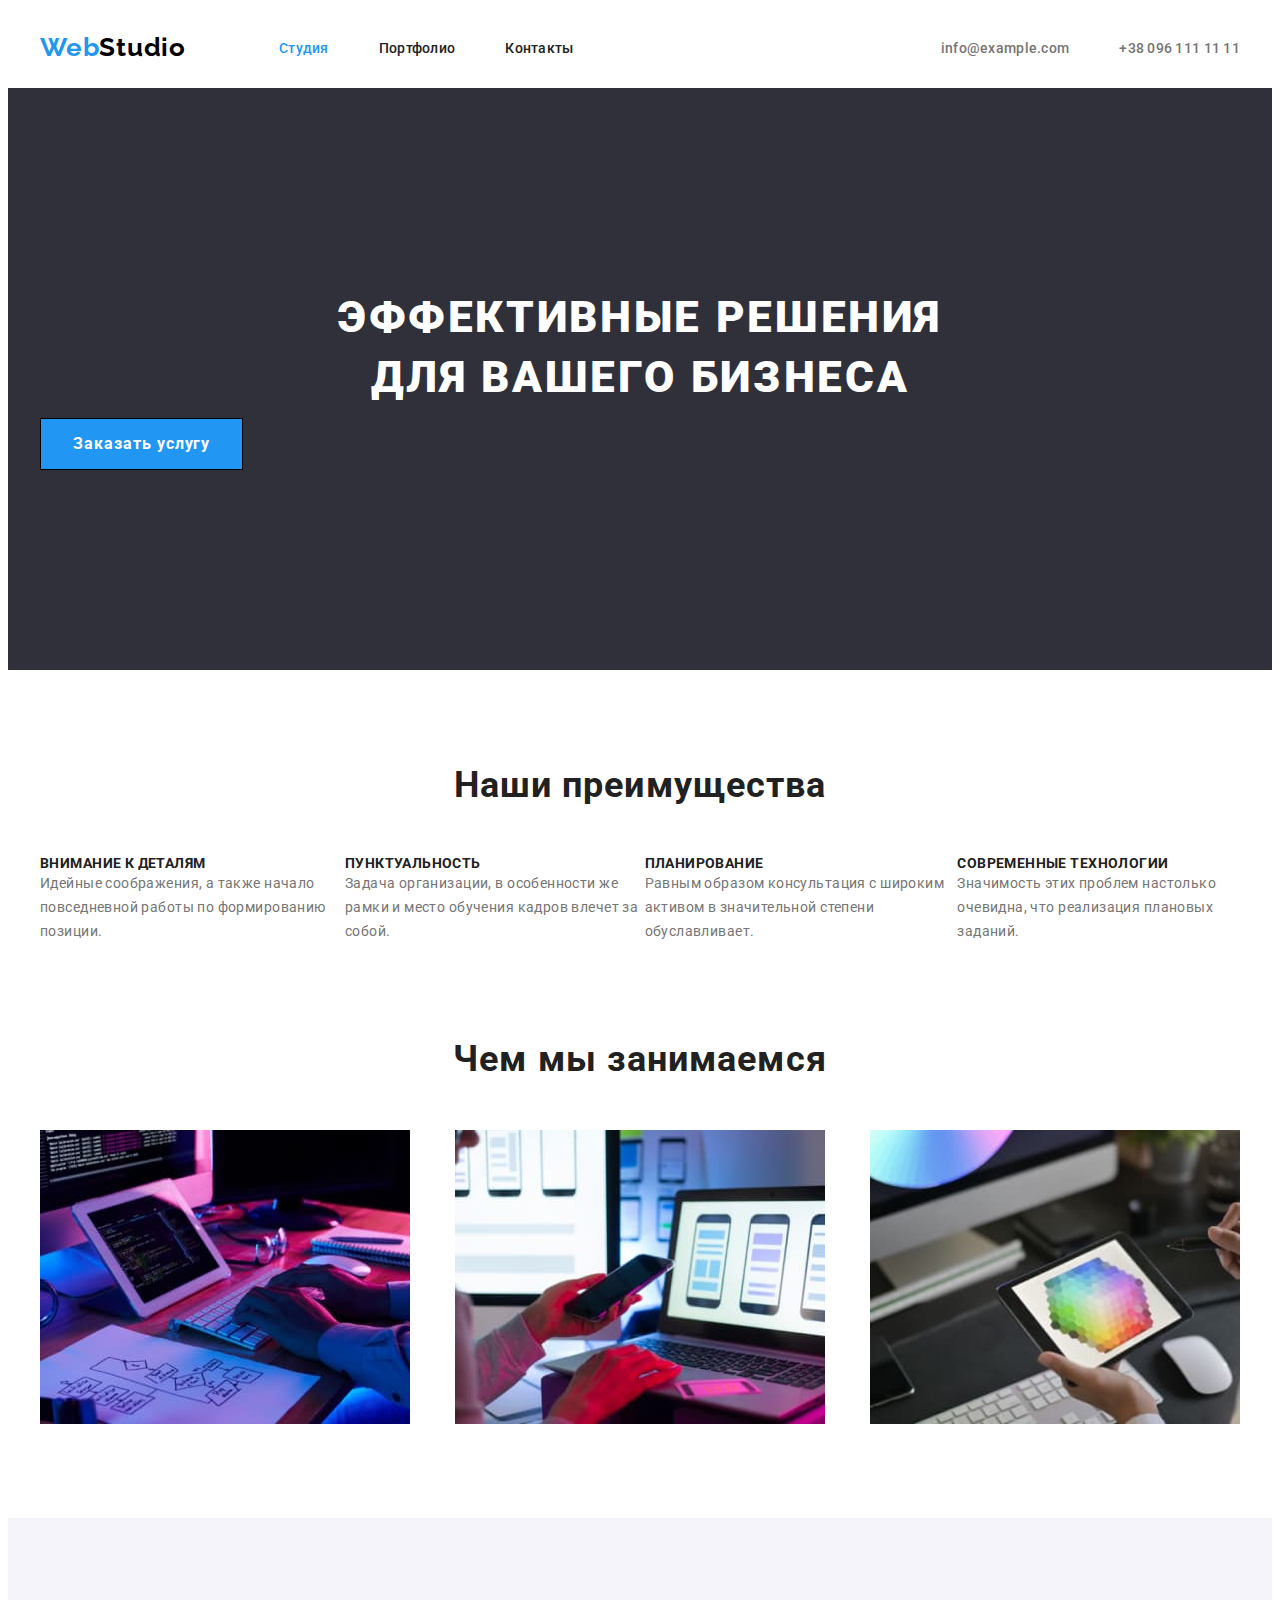
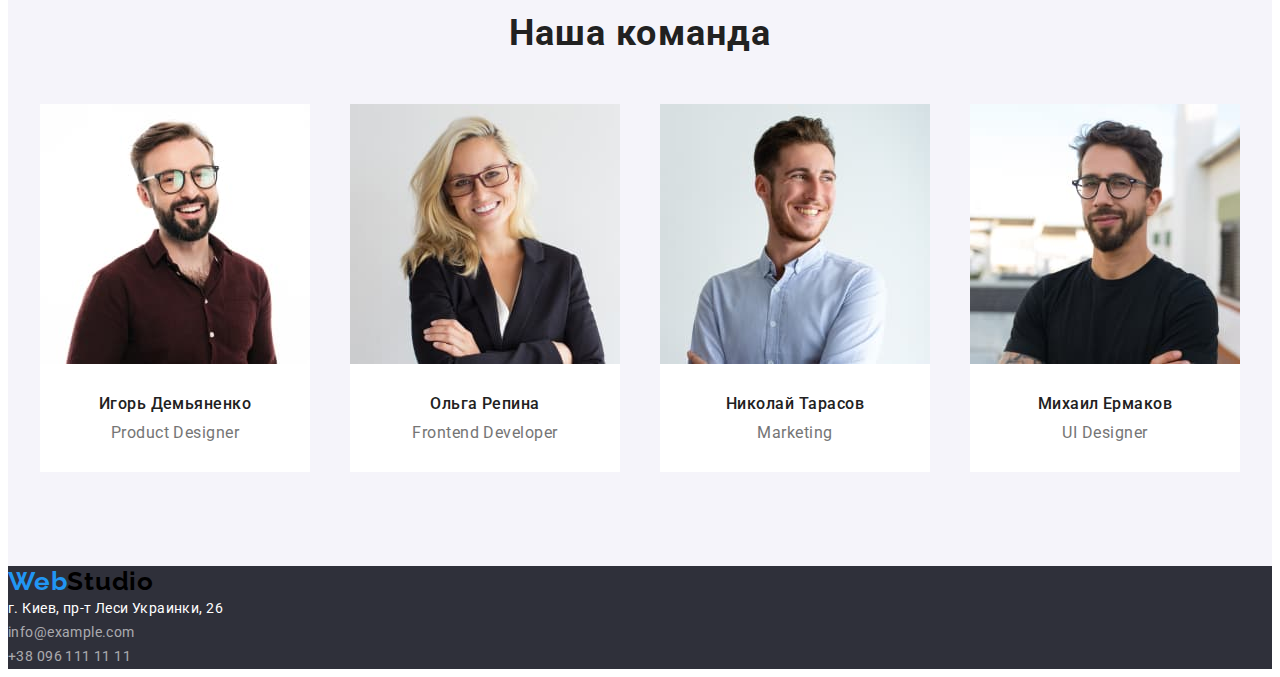
==== index.html @ e36aa814 "homework3 part1" ====
<!DOCTYPE html>
<html lang="ru">
<head>
    <meta charset="UTF-8">
    <meta http-equiv="X-UA-Compatible" content="IE=edge">
    <meta name="viewport" content="width=device-width, initial-scale=1.0">
    <title>WebStudio</title>
    <link href="https://fonts.googleapis.com/css2?family=Raleway:wght@700&family=Roboto:wght@400;500;700;900&display=swap" rel="stylesheet">
    <link rel="stylesheet" href="https://cdnjs.cloudflare.com/ajax/libs/modern-normalize/1.1.0/modern-normalize.min.css" integrity="sha512-wpPYUAdjBVSE4KJnH1VR1HeZfpl1ub8YT/NKx4PuQ5NmX2tKuGu6U/JRp5y+Y8XG2tV+wKQpNHVUX03MfMFn9Q==" crossorigin="anonymous" referrerpolicy="no-referrer" />
    <link rel="stylesheet" href="./css/styles.css">
</head>
<body>
    <header class="header">
        <div class="container header-container">
            <nav class="navigation">
                <a href="/" class="logo link"><span class="logo-color-part">Web</span>Studio</a>
                <ul class="menu list">
                   <li class="nav-list-item"><a href="./index.html" class="nav-link link current">Студия</a></li> 
                   <li class="nav-list-item"><a href="./portfolio.html" class="nav-link link">Портфолио</a></li>
                   <li class="nav-list-item"><a href="" class="nav-link link">Контакты</a></li>
                </ul>
            </nav>
            <div class="header-contacts-container">
                <ul class="header-contacts list">
                    <li class="contacts-email"><a href="mailto:info@example.com" class="contacts link">info@example.com</a></li>
                    <li class="contacts-number"><a href="tel:+380961111111" class="contacts link">+38 096 111 11 11</a></li>
                </ul>
            </div>
        </div>
    </header>

    <main>
        <section class="hero">
            <div class="hero-container container">
                <h1 class="main-title">Эффективные решения<br>для вашего бизнеса</h1>
                <button type="button" class="hero-buttom">Заказать услугу</button>
            </div>
            
        </section>

        <section class="feature">
            <div class="feature-container container section">
                <h2 class="feature-main-title">Наши преимущества</h2>
                <ul class="feature-container-item list">
                    <li>
                        <h3 class="feature-title">Внимание к деталям</h3>
                        <p class="feature-description">Идейные соображения, а также начало повседневной работы по формированию позиции.</p>
                    </li>
                    <li>
                        <h3 class="feature-title">Пунктуальность</h3>
                        <p class="feature-description">Задача организации, в особенности же рамки и место обучения кадров влечет за собой.</p>
                    </li>
                    <li>
                        <h3 class="feature-title">Планирование</h3>
                        <p class="feature-description">Равным образом консультация с широким активом в значительной степени обуславливает.</p>
                    </li>
                    <li>
                        <h3 class="feature-title">Современные технологии</h3>
                        <p class="feature-description">Значимость этих проблем настолько очевидна, что реализация плановых заданий.</p>
                    </li>
                </ul>
            </div>
        </section>
   
        <section class="direction">
            <div class="direction-container container section">
                <h2 class="direction-title">Чем мы занимаемся</h2>
                <ul class="direction-item list">
                    <li><img src="./img/program.jpg" alt="Написание программ" width="370" height="294"></li>
                    <li><img src="./img/moby.jpg" alt="Создание мобильных приложений" width="370" height="294"></li>
                    <li><img src="./img/graph.jpg" alt="Графика" width="370" height="294"></li>
                </ul>
            </div>
            
        </section>

            <section class="team">
                <div class="team-container container section">
                    <h2 class="team-title">Наша команда</h2>
                    <ul class="list team-card-item">
                        <li class="team-card">
                            <img class="team-member-photo" src="./img/demyanenko.jpg" alt="Игорь Демьяненко" width="270" height="260">
                            <h3 class="team-member">Игорь Демьяненко</h3>
                            <p lang="en" class="member-job">Product Designer</p>
                        </li>
                        <li class="team-card">
                            <img class="team-member-photo" src="./img/repina.jpg" alt="Ольга Репина" width="270" height="260">
                            <h3 class="team-member">Ольга Репина</h3>
                            <p lang="en" class="member-job">Frontend Developer</p>
                        </li>  
                        <li class="team-card">                 
                            <img class="team-member-photo" src="./img/tarasov.jpg" alt="Николай Тарасов" width="270" height="260">
                            <h3 class="team-member">Николай Тарасов</h3>
                            <p lang="en" class="member-job">Marketing</p>
                        </li>
                        <li class="team-card">
                            <img class="team-member-photo" src="./img/yermakov.jpg" alt="Михаил Ермаков" width="270" height="260">
                            <h3 class="team-member">Михаил Ермаков</h3>
                            <p lang="en" class="member-job">UI Designer</p>
                        </li>
                    </ul>
                </div>
                
            </section>
    </main>

    <footer class="footer">
        <a href="/" class="logo link"><span class="logo-color-part">Web</span>Studio</a>
        <address>
            <ul class="list">
                <li><a href="/" target="_blank" class="footer-address link">г. Киев, пр-т Леси Украинки, 26</a></li>
                <li><a href="mailto:info@example.com" class="footer-email link">info@example.com</a></li>
                <li><a href="tel:+380961111111" class="footer-phone link">+38 096 111 11 11</a></li>
            </ul>
        </address>
    </footer>

</body>
</html>
---- css/styles.css ----
:root {
    --primary-text-color: #757575;
    --title-text-color:#212121;
    --accent-color:#2196F3;
    --primary-white-color:#FFFFFF;
    --logo-black-color:#000000;
    --hero-background-color:#2F303A;
    --hero-btm-focus:#188CE8;
    --team-background-color:#F5F4FA;
    --footer-email-phone: rgba(255, 255, 255, 0.6);
    }

body {
    background-color: var(--primary-white-color);
    color:var(--primary-text-color) ;
    font-family: Roboto, sans-serif;
    font-style: normal;
    font-weight: 400;
}

h1, h2, h3, h4, h5, h6{
    margin-top: 0;
    margin-bottom: 0;
}

ul, ol, p{
    margin-top: 0;
    margin-bottom: 0;
    padding-left: 0;
}

img {
    display: flex;
}

.list {
    list-style: none;
}

.link {
    text-decoration: none;
}

/* ------START NAVIGATION------ */

.container {
    width: 1200px;
    padding-left: 15px;
    padding-right: 15px;
    margin-left: auto;
    margin-right: auto;
}
.section{
    padding-top: 94px;
    padding-bottom: 94px;
}

.header{
    padding-top: 24px;
    padding-bottom: 25px;
}

.header-container{
    display: flex;
    align-items: center;
    justify-content: space-between;
}
.navigation{
    display: flex;
    align-items: center;
}

.menu{
    display: flex;
    align-items: center;
}

.header-contacts{
    display: flex;
    align-items: center;
}

.logo {
    color: var(--logo-black-color);
    font-family: Raleway;
    font-weight: bold;
    font-size: 26px;
    line-height: 1.19;
    letter-spacing: 0.03em;
    margin-right: 93px;
}

.logo-color-part {
    color: var(--accent-color);
}

.nav-link{
    color: var(--title-text-color);
    font-weight: 500;
    font-size: 14px;
    line-height: 1.14;
    letter-spacing: 0.02em;
    }
.nav-link:hover, .nav-link:focus {
    color: var(--accent-color);
}

.current {
    color: var(--accent-color);
}

.contacts {
    font-weight: 500;
    font-size: 14px;
    line-height: 1.14;
    letter-spacing: 0.02em;
    color: var(--primary-text-color);
    }

.contacts:hover, .contacts:focus {
    color: var(--accent-color);
}

.nav-list-item:not(:last-child) {
    margin-right: 50px;
}

.contacts-email{
    margin-right: 50px;
}


/* ------END NAVIGATION------ */

/* ------START HERO------ */

.hero-container{
    padding-top: 200px;
    padding-bottom: 200px; 
    /* display: flex;  
    flex-direction: column;
    justify-content: center;



      */
    
}

.hero {
    background-color: var(--hero-background-color);
}
.main-title {
    font-weight: 900;
    font-size: 44px;
    line-height: 1.36;
    letter-spacing: 0.06em;
    text-transform: uppercase;
    color: var(--primary-white-color);
    text-align: center;
    margin-bottom: 10px;
}

.hero-buttom {
    font-family: inherit;
    font-weight: bold;
    font-size: 16px;
    line-height: 1.88;
    letter-spacing: 0.06em;
    color: var(--primary-white-color);
    background-color: var(--accent-color);
    cursor: pointer;
    padding-left: 32px;
    padding-right: 32px;
    padding-top: 10px;
    padding-bottom: 10px;
    border: 1px solid var(--logo-black-color);

}

.hero-buttom:hover, .hero-buttom:focus{
    background-color: var(--hero-btm-focus)
}
/* ------END HERO------ */

/* ------START FEATURE------ */
.feature-title {
    font-weight: bold;
    font-size: 14px;
    line-height: 1.14;
    letter-spacing: 0.03em;
    text-transform: uppercase;
    color: var(--title-text-color);
}

.feature-description {
    font-size: 14px;
    line-height: 1.71;
    letter-spacing: 0.03em;
}
/* ------END FEATURE------ */

.direction-item{
    display: flex;
    justify-content: space-between;
}

.feature-container-item{
    display: flex;
}
.direction-container{
    padding-top: 0px;
}

/* ------START TEAM------ */
.team{
    background-color:var(--team-background-color);
}

.team-title{
    margin-bottom: 50px;
    text-align: center;
}

.team-card-item{
    display: flex;
    justify-content: space-between;
}

.team-card{
    background-color: var(--primary-white-color);
}

.team-member-photo{
    margin-bottom: 30px;
}

.direction-title, .team-title, .feature-main-title, .portfolio-title {
    font-weight: bold;
    font-size: 36px;
    line-height: 1.17;
    letter-spacing: 0.03em;
    color: var(--title-text-color);
    text-align: center;
    margin-bottom: 50px;
}

.team-member {
    font-weight: 500;
    font-size: 16px;
    line-height: 1.19;
    letter-spacing: 0.03em;
    color: var(--title-text-color);
    margin-bottom: 10px;
    text-align: center;
}

.member-job{
    font-size: 16px;
    line-height: 1.19;
    letter-spacing: 0.03em;
    text-align: center;
    margin-bottom: 30px;
}
/* ------END TEAM------ */

/* ------START FOOTER------ */
.footer{
    background-color: var(--hero-background-color);
}
.footer-address{
    font-size: 14px;
    line-height: 1.71;
    letter-spacing: 0.03em;
    color: var(--primary-white-color);
    font-style: normal;
}

.footer-email, .footer-phone {
    font-style: normal;
    font-size: 14px;
    line-height: 1.71;
    letter-spacing: 0.03em;
    color: var(--footer-email-phone);
}

.footer-email:hover, .footer-email:focus, .footer-phone:hover, .footer-phone:focus, .footer-address:hover, .footer-address:focus {
    color: var(--accent-color);    
}
/* ------END FOOTER------ */

/* ------START PORTFOLIO------ */
.portfolio-button {
    font-family: inherit;
    font-weight: 500;
    font-size: 16px;
    line-height: 1.63;
    letter-spacing: 0.03em;
    color: var(--title-text-color);
    background-color: var(--team-background-color);
    cursor: pointer;
}

.portfolio-button:hover, .portfolio-button:focus {
    background-color: var(--accent-color);
    color: var(--primary-white-color);
}

.portfolio-cards{
    background-color: var(--primary-white-color);
}

.project-name {
    font-weight: bold;
    font-size: 18px;
    line-height: 2;
    letter-spacing: 0.06em;
    color:var(--title-text-color)
}

.project-type{
    font-size: 16px;
    line-height: 1.88;
    letter-spacing: 0.03em;
    color: var(--primary-text-color);
}
/* ------END PORTFOLIO------ */
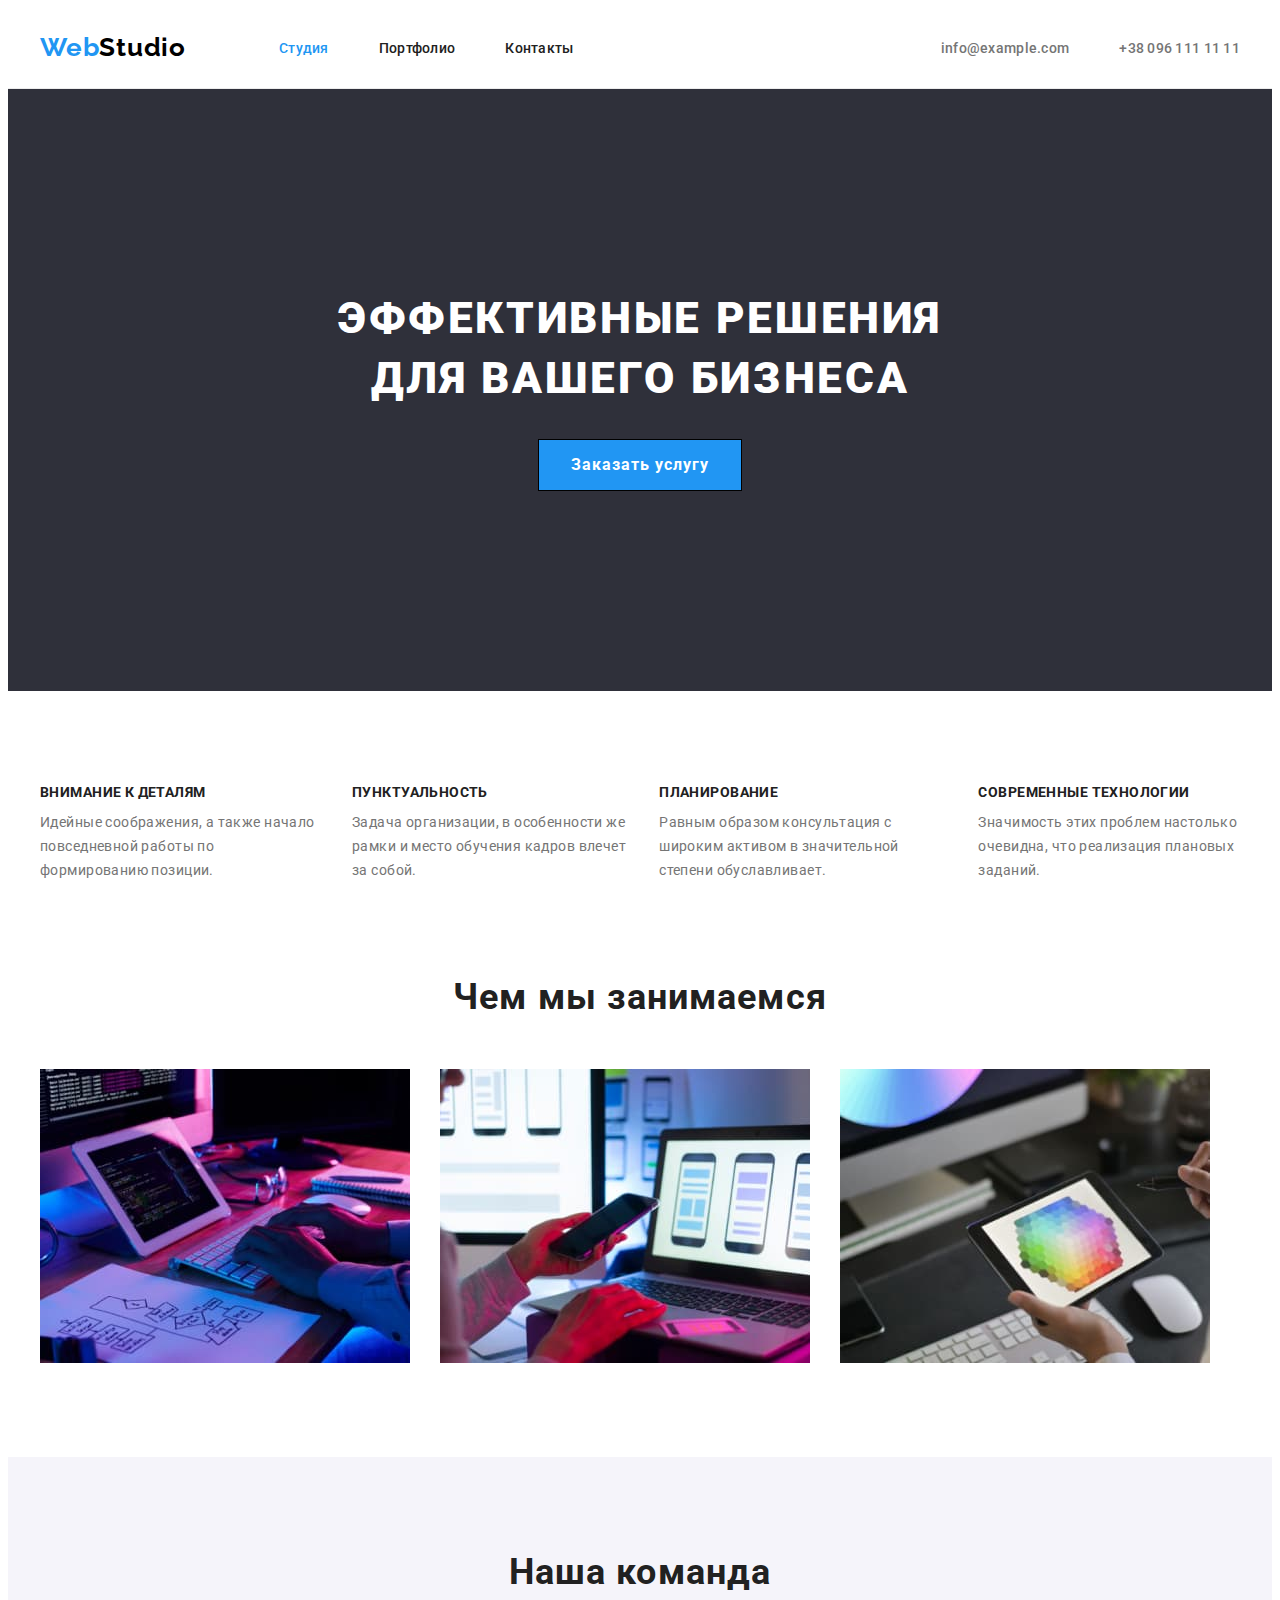
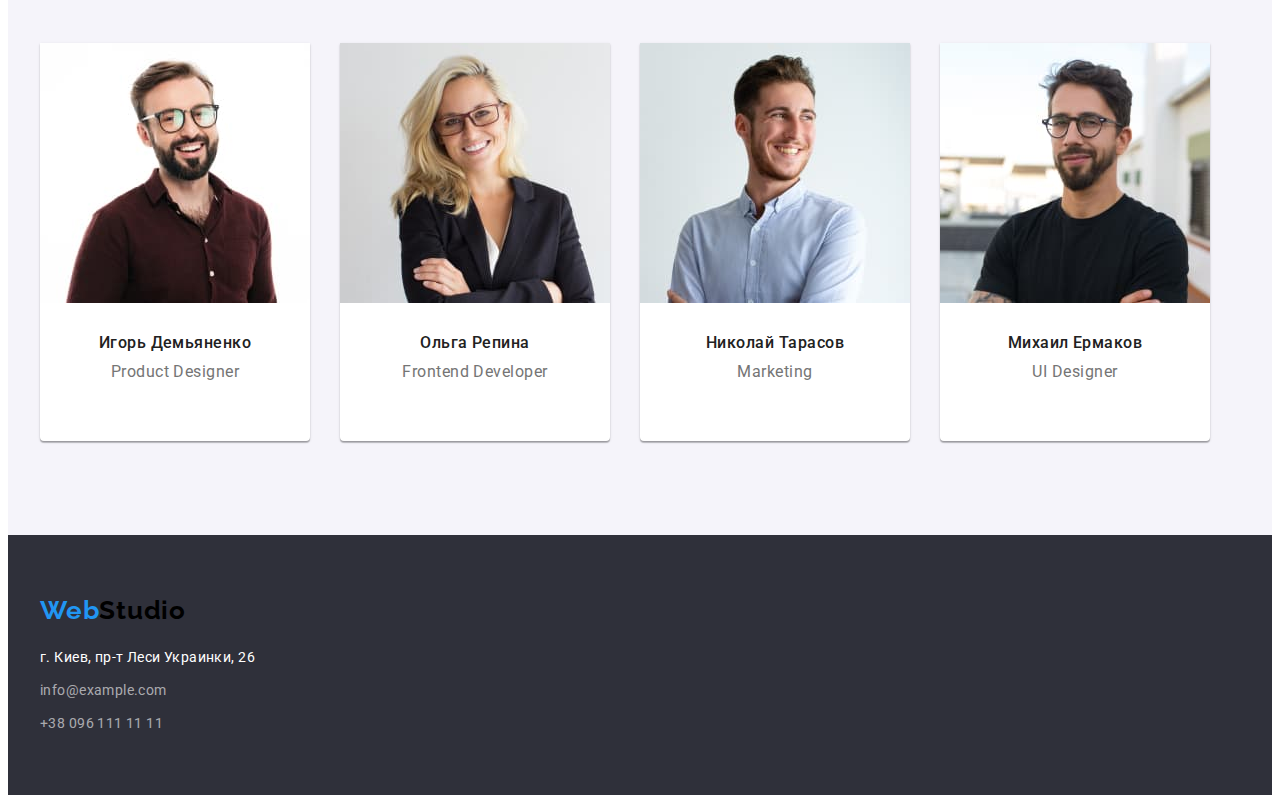
==== commit 1e9ff288: "homework3 part2" ====
--- a/index.html
+++ b/index.html
@@ -40,21 +40,21 @@
 
         <section class="feature">
             <div class="feature-container container section">
-                <h2 class="feature-main-title">Наши преимущества</h2>
+                <h2 class="feature-main-title visually-hidden">Наши преимущества</h2>
                 <ul class="feature-container-item list">
-                    <li>
+                    <li class="feature-container-list">
                         <h3 class="feature-title">Внимание к деталям</h3>
                         <p class="feature-description">Идейные соображения, а также начало повседневной работы по формированию позиции.</p>
                     </li>
-                    <li>
+                    <li class="feature-container-list">
                         <h3 class="feature-title">Пунктуальность</h3>
                         <p class="feature-description">Задача организации, в особенности же рамки и место обучения кадров влечет за собой.</p>
                     </li>
-                    <li>
+                    <li class="feature-container-list">
                         <h3 class="feature-title">Планирование</h3>
                         <p class="feature-description">Равным образом консультация с широким активом в значительной степени обуславливает.</p>
                     </li>
-                    <li>
+                    <li class="feature-container-list">
                         <h3 class="feature-title">Современные технологии</h3>
                         <p class="feature-description">Значимость этих проблем настолько очевидна, что реализация плановых заданий.</p>
                     </li>
@@ -66,9 +66,9 @@
             <div class="direction-container container section">
                 <h2 class="direction-title">Чем мы занимаемся</h2>
                 <ul class="direction-item list">
-                    <li><img src="./img/program.jpg" alt="Написание программ" width="370" height="294"></li>
-                    <li><img src="./img/moby.jpg" alt="Создание мобильных приложений" width="370" height="294"></li>
-                    <li><img src="./img/graph.jpg" alt="Графика" width="370" height="294"></li>
+                    <li class="direction-item-list"><img src="./img/program.jpg" alt="Написание программ" width="370"></li>
+                    <li class="direction-item-list"><img src="./img/moby.jpg" alt="Создание мобильных приложений" width="370"></li>
+                    <li class="direction-item-list"><img src="./img/graph.jpg" alt="Графика" width="370"></li>
                 </ul>
             </div>
             
@@ -79,24 +79,36 @@
                     <h2 class="team-title">Наша команда</h2>
                     <ul class="list team-card-item">
                         <li class="team-card">
-                            <img class="team-member-photo" src="./img/demyanenko.jpg" alt="Игорь Демьяненко" width="270" height="260">
-                            <h3 class="team-member">Игорь Демьяненко</h3>
-                            <p lang="en" class="member-job">Product Designer</p>
+                            <img class="team-member-photo" src="./img/demyanenko.jpg" alt="Игорь Демьяненко" width="270">
+                            <div class="team-member-wrapper">
+                                <h3 class="team-member">Игорь Демьяненко</h3>
+                                <p lang="en" class="member-job">Product Designer</p>
+                            </div>
+                            
                         </li>
                         <li class="team-card">
-                            <img class="team-member-photo" src="./img/repina.jpg" alt="Ольга Репина" width="270" height="260">
-                            <h3 class="team-member">Ольга Репина</h3>
-                            <p lang="en" class="member-job">Frontend Developer</p>
+                            <img class="team-member-photo" src="./img/repina.jpg" alt="Ольга Репина" width="270">
+                            <div class="team-member-wrapper">
+                                <h3 class="team-member">Ольга Репина</h3>
+                                <p lang="en" class="member-job">Frontend Developer</p>
+                            </div>
+                         
                         </li>  
                         <li class="team-card">                 
-                            <img class="team-member-photo" src="./img/tarasov.jpg" alt="Николай Тарасов" width="270" height="260">
-                            <h3 class="team-member">Николай Тарасов</h3>
-                            <p lang="en" class="member-job">Marketing</p>
+                            <img class="team-member-photo" src="./img/tarasov.jpg" alt="Николай Тарасов" width="270">
+                            <div class="team-member-wrapper">
+                                <h3 class="team-member">Николай Тарасов</h3>
+                                <p lang="en" class="member-job">Marketing</p>
+                            </div>
+                            
                         </li>
                         <li class="team-card">
-                            <img class="team-member-photo" src="./img/yermakov.jpg" alt="Михаил Ермаков" width="270" height="260">
-                            <h3 class="team-member">Михаил Ермаков</h3>
-                            <p lang="en" class="member-job">UI Designer</p>
+                            <img class="team-member-photo" src="./img/yermakov.jpg" alt="Михаил Ермаков" width="270">
+                            <div class="team-member-wrapper">
+                                <h3 class="team-member">Михаил Ермаков</h3>
+                                <p lang="en" class="member-job">UI Designer</p>
+                            </div>
+                            
                         </li>
                     </ul>
                 </div>
@@ -105,14 +117,16 @@
     </main>
 
     <footer class="footer">
-        <a href="/" class="logo link"><span class="logo-color-part">Web</span>Studio</a>
-        <address>
-            <ul class="list">
-                <li><a href="/" target="_blank" class="footer-address link">г. Киев, пр-т Леси Украинки, 26</a></li>
-                <li><a href="mailto:info@example.com" class="footer-email link">info@example.com</a></li>
-                <li><a href="tel:+380961111111" class="footer-phone link">+38 096 111 11 11</a></li>
-            </ul>
-        </address>
+        <div class="footer-container container">
+            <a class="footer-logo link logo" href="/"><span class="logo-color-part">Web</span>Studio</a>
+            <address>
+                <ul class="list">
+                    <li class="footer-contacts-item"><a href="/" target="_blank" class="footer-address link">г. Киев, пр-т Леси Украинки, 26</a></li>
+                    <li class="footer-contacts-item"><a href="mailto:info@example.com" class="footer-email link">info@example.com</a></li>
+                    <li class="footer-contacts-item"><a href="tel:+380961111111" class="footer-phone link">+38 096 111 11 11</a></li>
+                </ul>
+            </address>
+        </div>
     </footer>
 
 </body>
--- a/css/styles.css
+++ b/css/styles.css
@@ -30,7 +30,9 @@
 }
 
 img {
-    display: flex;
+    display: block;
+    max-width: 100%;
+    height: auto;
 }
 
 .list {
@@ -58,6 +60,7 @@
 .header{
     padding-top: 24px;
     padding-bottom: 25px;
+    border-bottom: 1px solid #ECECEC;
 }
 
 .header-container{
@@ -65,6 +68,7 @@
     align-items: center;
     justify-content: space-between;
 }
+
 .navigation{
     display: flex;
     align-items: center;
@@ -100,7 +104,10 @@
     font-size: 14px;
     line-height: 1.14;
     letter-spacing: 0.02em;
-    }
+    padding-top: 10px;
+    padding-bottom: 10px;
+}
+
 .nav-link:hover, .nav-link:focus {
     color: var(--accent-color);
 }
@@ -115,7 +122,9 @@
     line-height: 1.14;
     letter-spacing: 0.02em;
     color: var(--primary-text-color);
-    }
+    padding-top: 10px;
+    padding-bottom: 10px;
+}
 
 .contacts:hover, .contacts:focus {
     color: var(--accent-color);
@@ -128,7 +137,6 @@
 .contacts-email{
     margin-right: 50px;
 }
-
 
 /* ------END NAVIGATION------ */
 
@@ -137,19 +145,15 @@
 .hero-container{
     padding-top: 200px;
     padding-bottom: 200px; 
-    /* display: flex;  
+    display: flex;
     flex-direction: column;
-    justify-content: center;
-
-
-
-      */
-    
+    align-items: center;
 }
 
 .hero {
     background-color: var(--hero-background-color);
 }
+
 .main-title {
     font-weight: 900;
     font-size: 44px;
@@ -158,7 +162,7 @@
     text-transform: uppercase;
     color: var(--primary-white-color);
     text-align: center;
-    margin-bottom: 10px;
+    margin-bottom: 30px;
 }
 
 .hero-buttom {
@@ -175,7 +179,6 @@
     padding-top: 10px;
     padding-bottom: 10px;
     border: 1px solid var(--logo-black-color);
-
 }
 
 .hero-buttom:hover, .hero-buttom:focus{
@@ -184,6 +187,17 @@
 /* ------END HERO------ */
 
 /* ------START FEATURE------ */
+.visually-hidden{
+    position: fixed;
+    transform: scale(0);
+}
+
+.feature-container-item{
+    display: flex;
+    margin-left: -30px;
+    margin-top: -30px;
+}
+
 .feature-title {
     font-weight: bold;
     font-size: 14px;
@@ -191,6 +205,7 @@
     letter-spacing: 0.03em;
     text-transform: uppercase;
     color: var(--title-text-color);
+    margin-bottom: 10px;
 }
 
 .feature-description {
@@ -198,19 +213,32 @@
     line-height: 1.71;
     letter-spacing: 0.03em;
 }
+
+.feature-container-list{
+    flex-basis: calc((100%-4*30)/4);
+    margin-left: 30px;
+    margin-top: 30px;
+}
+
 /* ------END FEATURE------ */
 
+/* ------START direction------ */
 .direction-item{
     display: flex;
-    justify-content: space-between;
-}
-
-.feature-container-item{
-    display: flex;
-}
+    margin-left: -30px;
+    margin-top: -30px;
+}
+
+.direction-item-list{
+    margin-left: 30px;
+    margin-top: 30px;
+    flex-basis: calc((100%-3*30)/3);
+}
+
 .direction-container{
     padding-top: 0px;
 }
+/* ------END direction------ */
 
 /* ------START TEAM------ */
 .team{
@@ -224,15 +252,17 @@
 
 .team-card-item{
     display: flex;
-    justify-content: space-between;
+    margin-left: -30px;
+    margin-top: -30px;
 }
 
 .team-card{
     background-color: var(--primary-white-color);
-}
-
-.team-member-photo{
-    margin-bottom: 30px;
+    box-shadow: 0px 1px 3px rgba(0, 0, 0, 0.12), 0px 1px 1px rgba(0, 0, 0, 0.14), 0px 2px 1px rgba(0, 0, 0, 0.2);
+    border-radius: 0px 0px 4px 4px;
+    flex-basis: calc((100%-4*30)/4);
+    margin-left: 30px;
+    margin-top: 30px;
 }
 
 .direction-title, .team-title, .feature-main-title, .portfolio-title {
@@ -262,6 +292,11 @@
     text-align: center;
     margin-bottom: 30px;
 }
+
+.team-member-wrapper{
+    padding-top: 30px;
+    padding-bottom: 30px;
+}
 /* ------END TEAM------ */
 
 /* ------START FOOTER------ */
@@ -274,7 +309,7 @@
     letter-spacing: 0.03em;
     color: var(--primary-white-color);
     font-style: normal;
-}
+   }
 
 .footer-email, .footer-phone {
     font-style: normal;
@@ -287,9 +322,32 @@
 .footer-email:hover, .footer-email:focus, .footer-phone:hover, .footer-phone:focus, .footer-address:hover, .footer-address:focus {
     color: var(--accent-color);    
 }
+
+.footer-container{
+    padding-top: 60px;
+    padding-bottom: 60px;
+    display: flex; 
+    flex-direction: column;  
+}
+
+.footer-logo{
+    margin-bottom: 20px;
+    margin-right: 0px;
+}
+
+.footer-contacts-item:not(:last-child){
+    margin-bottom: 9px;
+}
 /* ------END FOOTER------ */
 
 /* ------START PORTFOLIO------ */
+
+.portfolio-button-list{
+    display: flex;
+    margin-bottom: 50px;
+   justify-content: center;
+
+}
 .portfolio-button {
     font-family: inherit;
     font-weight: 500;
@@ -299,7 +357,18 @@
     color: var(--title-text-color);
     background-color: var(--team-background-color);
     cursor: pointer;
-}
+    padding-left: 22px;
+    padding-right: 22px;
+    padding-top: 6px;
+    padding-bottom: 6px;
+    border-radius: 4px;
+    border: none;
+}
+
+.portfolio-button:not(last-child){
+    margin-right:8px;
+}
+
 
 .portfolio-button:hover, .portfolio-button:focus {
     background-color: var(--accent-color);
@@ -308,7 +377,17 @@
 
 .portfolio-cards{
     background-color: var(--primary-white-color);
-}
+    display: flex;
+    margin-top: -30px;
+    margin-left: -30px;
+}
+
+.portfolio-cards-item{
+    flex-basis: calc((100%-3*30)/3);
+    margin-left: 30px;
+    margin-top: 30px;
+}
+
 
 .project-name {
     font-weight: bold;
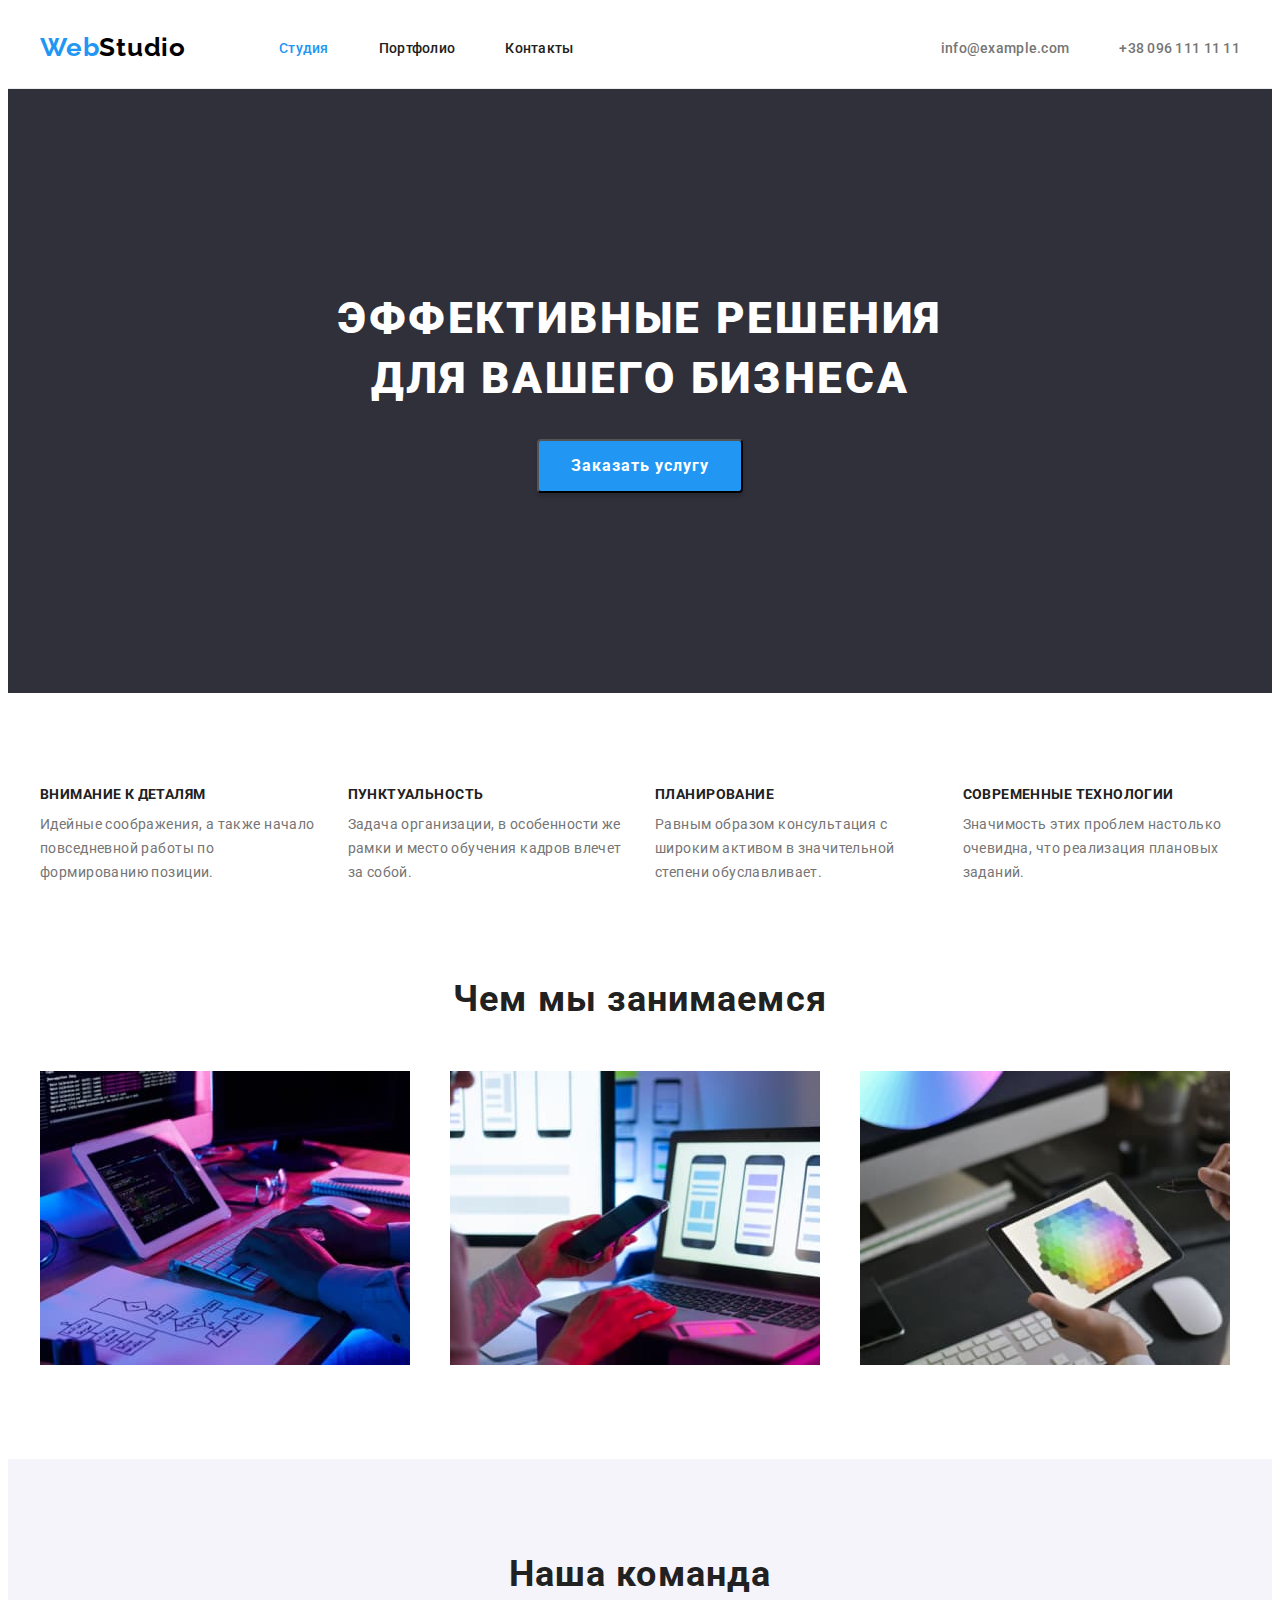
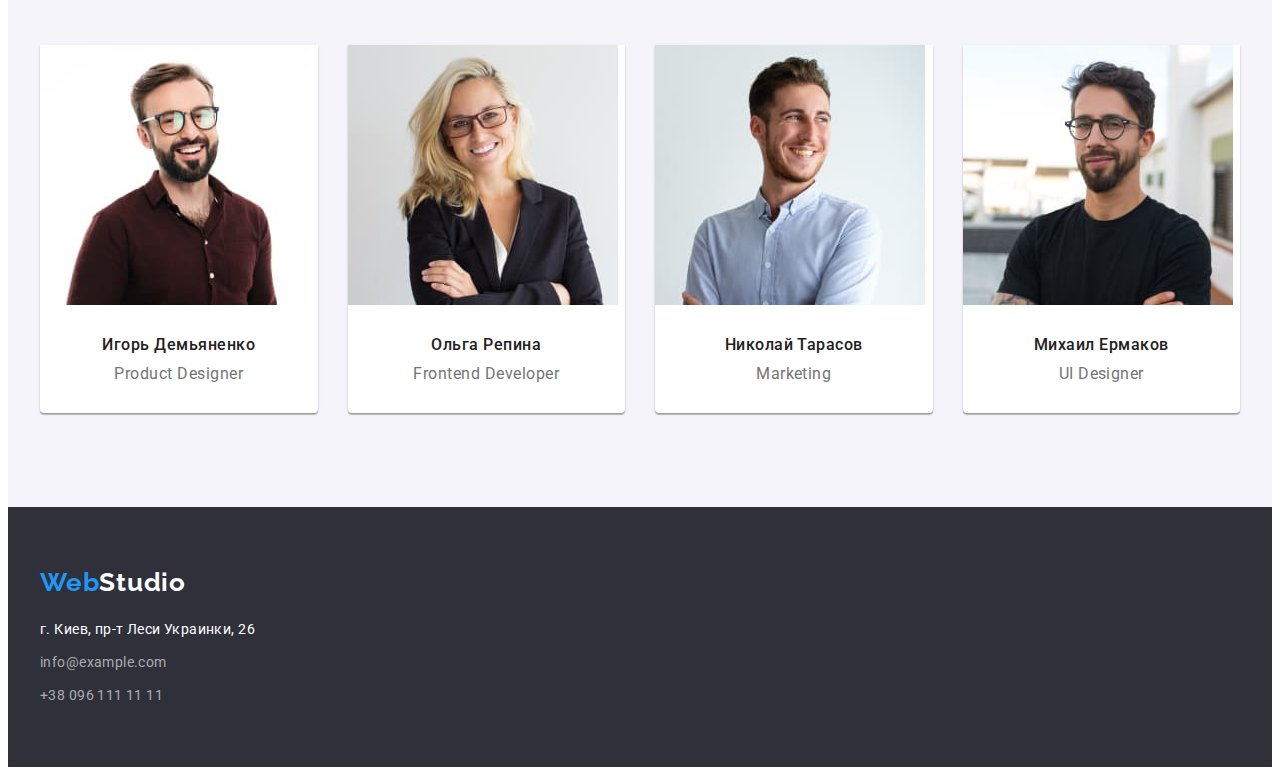
==== commit 243131e4: "fixed bugs in homework" ====
--- a/index.html
+++ b/index.html
@@ -13,7 +13,7 @@
     <header class="header">
         <div class="container header-container">
             <nav class="navigation">
-                <a href="/" class="logo link"><span class="logo-color-part">Web</span>Studio</a>
+                <a href="/" class="logo link">Web<span class="logo-black-part">Studio</span></a>
                 <ul class="menu list">
                    <li class="nav-list-item"><a href="./index.html" class="nav-link link current">Студия</a></li> 
                    <li class="nav-list-item"><a href="./portfolio.html" class="nav-link link">Портфолио</a></li>
@@ -38,8 +38,8 @@
             
         </section>
 
-        <section class="feature">
-            <div class="feature-container container section">
+        <section class="feature section">
+            <div class="feature-container container">
                 <h2 class="feature-main-title visually-hidden">Наши преимущества</h2>
                 <ul class="feature-container-item list">
                     <li class="feature-container-list">
@@ -62,8 +62,8 @@
             </div>
         </section>
    
-        <section class="direction">
-            <div class="direction-container container section">
+        <section class="direction section">
+            <div class="direction-container container">
                 <h2 class="direction-title">Чем мы занимаемся</h2>
                 <ul class="direction-item list">
                     <li class="direction-item-list"><img src="./img/program.jpg" alt="Написание программ" width="370"></li>
@@ -74,8 +74,8 @@
             
         </section>
 
-            <section class="team">
-                <div class="team-container container section">
+            <section class="team section">
+                <div class="team-container container">
                     <h2 class="team-title">Наша команда</h2>
                     <ul class="list team-card-item">
                         <li class="team-card">
@@ -118,7 +118,7 @@
 
     <footer class="footer">
         <div class="footer-container container">
-            <a class="footer-logo link logo" href="/"><span class="logo-color-part">Web</span>Studio</a>
+            <a class="footer-logo link logo" href="./index.html">Web<span class="logo-white-part">Studio</span></a>
             <address>
                 <ul class="list">
                     <li class="footer-contacts-item"><a href="/" target="_blank" class="footer-address link">г. Киев, пр-т Леси Украинки, 26</a></li>
--- a/css/styles.css
+++ b/css/styles.css
@@ -85,7 +85,7 @@
 }
 
 .logo {
-    color: var(--logo-black-color);
+    color: var(--accent-color);
     font-family: Raleway;
     font-weight: bold;
     font-size: 26px;
@@ -94,8 +94,12 @@
     margin-right: 93px;
 }
 
-.logo-color-part {
-    color: var(--accent-color);
+.logo-black-part {
+    color: var(--logo-black-color);
+}
+
+.logo-white-part{
+    color: var(--primary-white-color)
 }
 
 .nav-link{
@@ -143,8 +147,6 @@
 /* ------START HERO------ */
 
 .hero-container{
-    padding-top: 200px;
-    padding-bottom: 200px; 
     display: flex;
     flex-direction: column;
     align-items: center;
@@ -152,6 +154,7 @@
 
 .hero {
     background-color: var(--hero-background-color);
+    padding: 200px 0;
 }
 
 .main-title {
@@ -178,11 +181,13 @@
     padding-right: 32px;
     padding-top: 10px;
     padding-bottom: 10px;
-    border: 1px solid var(--logo-black-color);
+    /* border: 1px solid var(); */
+    box-shadow: 0px 4px 4px rgba(0, 0, 0, 0.15);
+    border-radius: 4px;
 }
 
 .hero-buttom:hover, .hero-buttom:focus{
-    background-color: var(--hero-btm-focus)
+    background-color: var(--hero-btm-focus);
 }
 /* ------END HERO------ */
 
@@ -194,6 +199,7 @@
 
 .feature-container-item{
     display: flex;
+    flex-wrap: wrap;
     margin-left: -30px;
     margin-top: -30px;
 }
@@ -215,7 +221,7 @@
 }
 
 .feature-container-list{
-    flex-basis: calc((100%-4*30)/4);
+    flex-basis: calc((100% - 120px) / 4);
     margin-left: 30px;
     margin-top: 30px;
 }
@@ -225,6 +231,7 @@
 /* ------START direction------ */
 .direction-item{
     display: flex;
+    flex-wrap: wrap;
     margin-left: -30px;
     margin-top: -30px;
 }
@@ -232,10 +239,10 @@
 .direction-item-list{
     margin-left: 30px;
     margin-top: 30px;
-    flex-basis: calc((100%-3*30)/3);
-}
-
-.direction-container{
+    flex-basis: calc((100% - 90px) / 3);
+}
+
+.direction {
     padding-top: 0px;
 }
 /* ------END direction------ */
@@ -252,6 +259,7 @@
 
 .team-card-item{
     display: flex;
+    flex-wrap: wrap;
     margin-left: -30px;
     margin-top: -30px;
 }
@@ -260,7 +268,7 @@
     background-color: var(--primary-white-color);
     box-shadow: 0px 1px 3px rgba(0, 0, 0, 0.12), 0px 1px 1px rgba(0, 0, 0, 0.14), 0px 2px 1px rgba(0, 0, 0, 0.2);
     border-radius: 0px 0px 4px 4px;
-    flex-basis: calc((100%-4*30)/4);
+    flex-basis: calc((100% - 120px) / 4);
     margin-left: 30px;
     margin-top: 30px;
 }
@@ -290,7 +298,6 @@
     line-height: 1.19;
     letter-spacing: 0.03em;
     text-align: center;
-    margin-bottom: 30px;
 }
 
 .team-member-wrapper{
@@ -302,7 +309,9 @@
 /* ------START FOOTER------ */
 .footer{
     background-color: var(--hero-background-color);
-}
+    padding: 60px 0;
+}
+    
 .footer-address{
     font-size: 14px;
     line-height: 1.71;
@@ -324,8 +333,6 @@
 }
 
 .footer-container{
-    padding-top: 60px;
-    padding-bottom: 60px;
     display: flex; 
     flex-direction: column;  
 }
@@ -365,36 +372,46 @@
     border: none;
 }
 
-.portfolio-button:not(last-child){
+.portfolio-button-item:not(:last-child){
     margin-right:8px;
 }
-
 
 .portfolio-button:hover, .portfolio-button:focus {
     background-color: var(--accent-color);
     color: var(--primary-white-color);
 }
 
-.portfolio-cards{
+.portfolio-cards-list{
     background-color: var(--primary-white-color);
     display: flex;
-    margin-top: -30px;
+    flex-wrap: wrap;
+    margin-top: -30px;  
     margin-left: -30px;
 }
 
 .portfolio-cards-item{
-    flex-basis: calc((100%-3*30)/3);
+    flex-basis: calc((100% - 90px) / 3);
     margin-left: 30px;
     margin-top: 30px;
 }
 
+.portfolio-container-cards-name{
+    padding-top: 20px;
+    padding-bottom: 20px;
+    padding-left: 24px;
+    padding-right: 24px;
+    border-bottom: 1px solid #EEEEEE;
+    border-left: 1px solid #EEEEEE;
+    border-right: 1px solid #EEEEEE;
+}
 
 .project-name {
     font-weight: bold;
     font-size: 18px;
     line-height: 2;
     letter-spacing: 0.06em;
-    color:var(--title-text-color)
+    color:var(--title-text-color);
+    margin-bottom: 4px;
 }
 
 .project-type{
